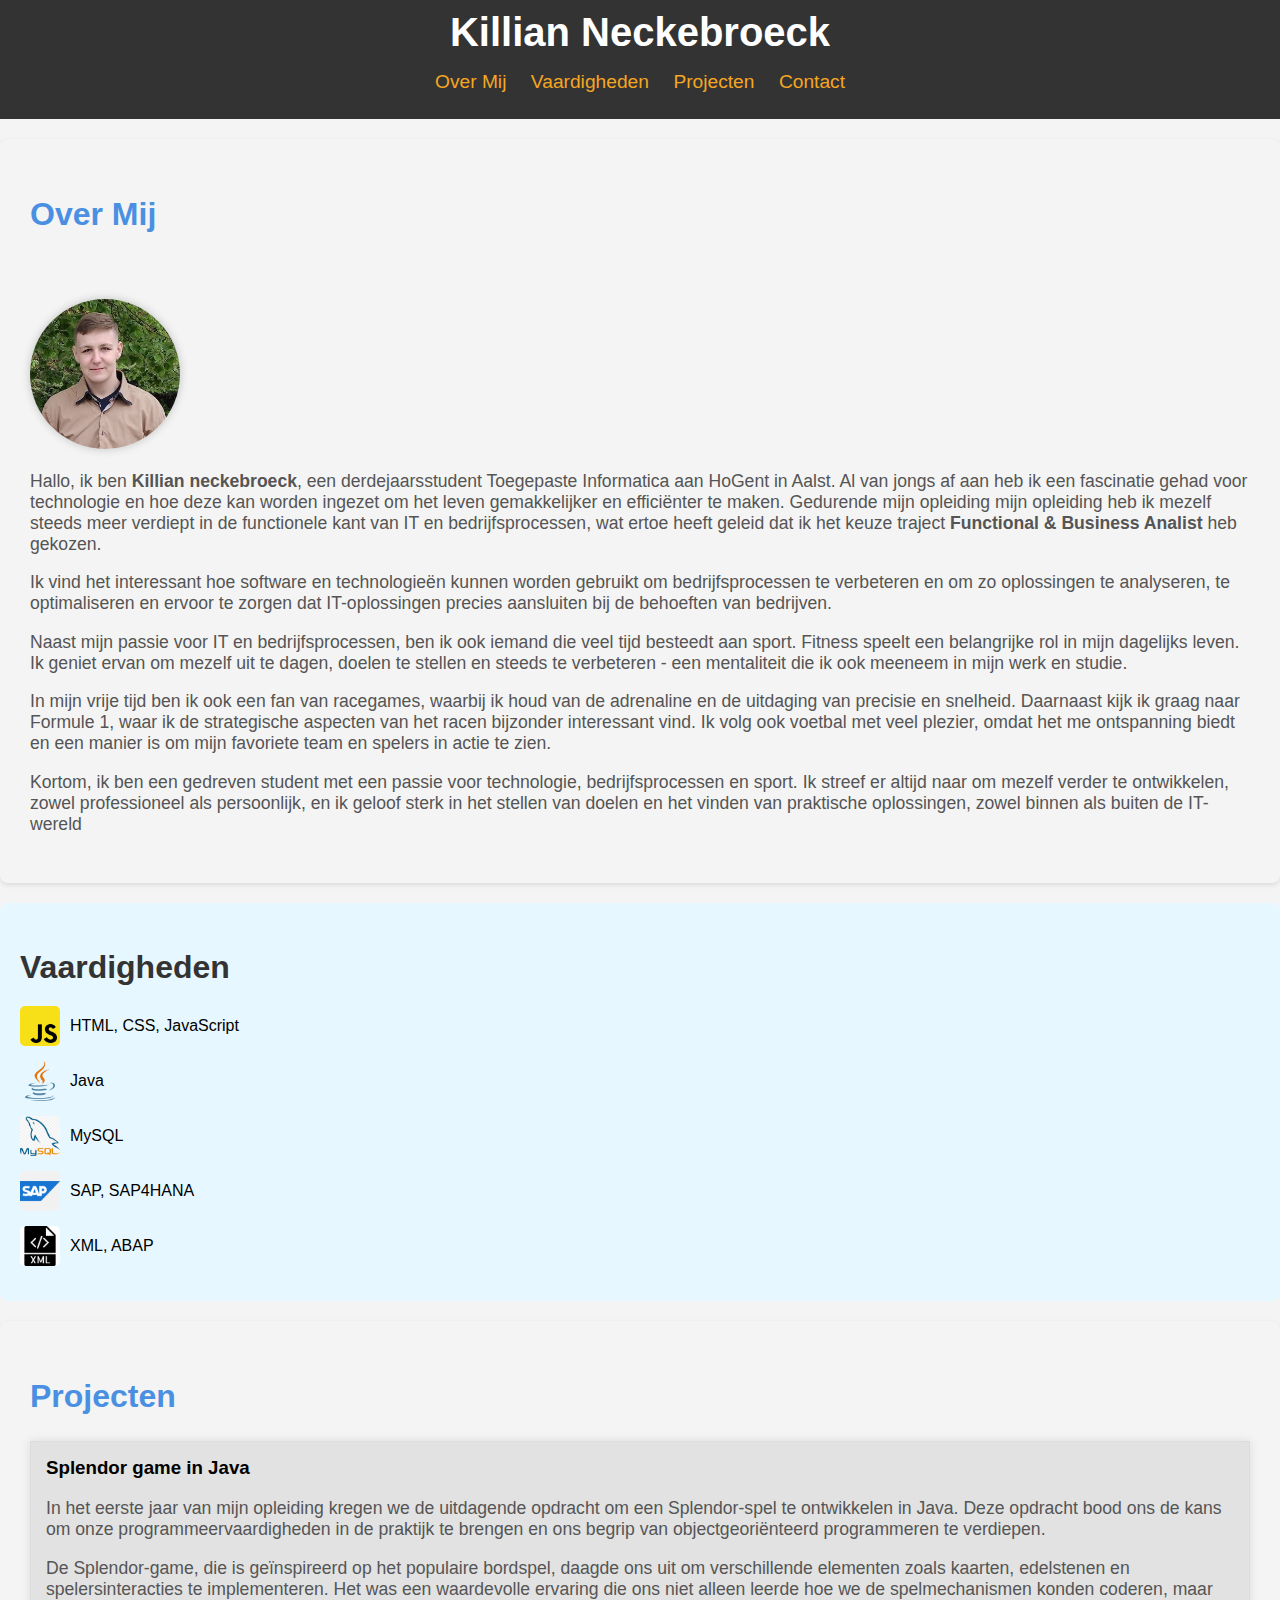
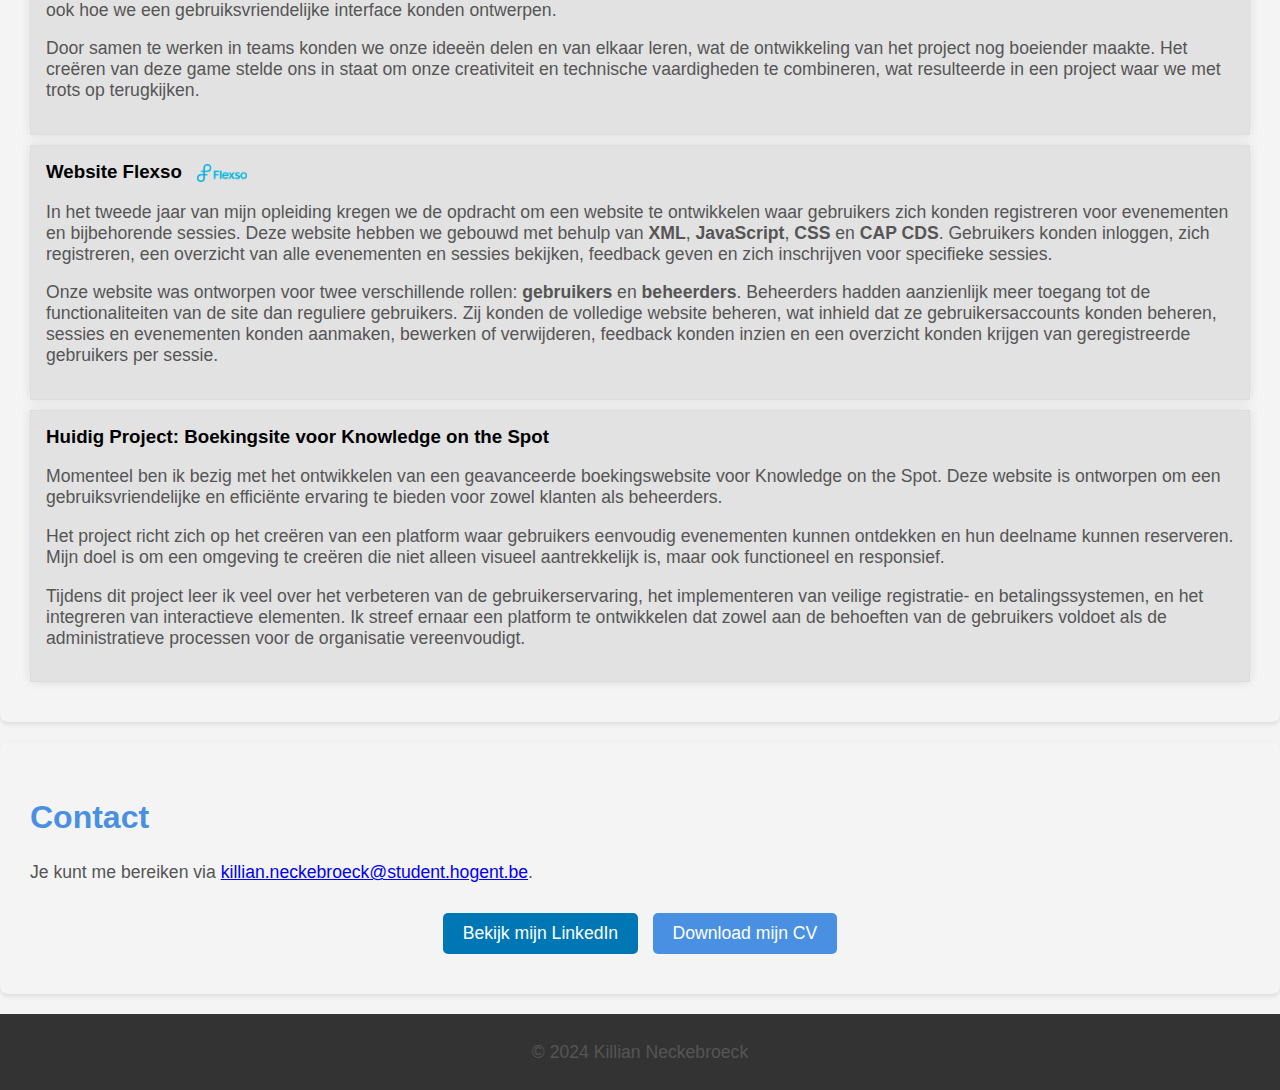
==== HTML/index.html @ effb0948 "Initial commit" ====
<!DOCTYPE html>
<html lang="nl">
    <head>
        <meta charset="UTF-8">
        <meta name="viewport" content="width=device-width, initial-scale=1.0">
        <title>Portfolio Killian Neckebroeck</title>
        <link rel="stylesheet" href="/CSS/style.css">
    </head>
    <body>
        <header>
            <h1>Killian Neckebroeck</h1>
            <nav>
                <ul>
                    <li><a href="#about">Over Mij</a></li>
                    <li><a href="#skills">Vaardigheden</a></li>
                    <li><a href="#projects">Projecten</a></li>
                    <li><a href="#contact">Contact</a></li>
                </ul>
            </nav>
        </header>

        <section id="about">
            <h2>Over Mij</h2>
            <div class="about-container"></div>
                <img src="/IMAGES/Killian Neckebroeck foto.jpg" alt="Killian Neckebroeck" class="profile-img">
                <p>
                    Hallo, ik ben <strong>Killian neckebroeck</strong>, een derdejaarsstudent Toegepaste Informatica aan HoGent in Aalst. Al van jongs af aan heb ik een fascinatie gehad voor technologie en hoe deze kan worden ingezet om het leven gemakkelijker en efficiënter te maken. Gedurende mijn opleiding mijn opleiding heb ik mezelf steeds meer verdiept in de functionele kant van IT en bedrijfsprocessen, wat ertoe heeft geleid dat ik het keuze traject <strong>Functional & Business Analist</strong> heb gekozen.
                </p>
                <p>
                    Ik vind het interessant hoe software en technologieën kunnen worden gebruikt om bedrijfsprocessen te verbeteren en om zo oplossingen te analyseren, te optimaliseren en ervoor te zorgen dat IT-oplossingen precies aansluiten bij de behoeften van bedrijven.
                </p>
                <P>
                    Naast mijn passie voor IT en bedrijfsprocessen, ben ik ook iemand die veel tijd besteedt aan sport. Fitness speelt een belangrijke rol in mijn dagelijks leven. Ik geniet ervan om mezelf uit te dagen, doelen te stellen en steeds te verbeteren - een mentaliteit die ik ook meeneem in mijn werk en studie.
                </P>
                <p>
                    In mijn vrije tijd ben ik ook een fan van racegames, waarbij ik houd van de adrenaline en de uitdaging van precisie en snelheid. Daarnaast kijk ik graag naar Formule 1, waar ik de strategische aspecten van het racen bijzonder interessant vind. Ik volg ook voetbal met veel plezier, omdat het me ontspanning biedt en een manier is om mijn favoriete team en spelers in actie te zien.
                </p>
                <P>
                    Kortom, ik ben een gedreven student met een passie voor technologie, bedrijfsprocessen en sport. Ik streef er altijd naar om mezelf verder te ontwikkelen, zowel professioneel als persoonlijk, en ik geloof sterk in het stellen van doelen en het vinden van praktische oplossingen, zowel binnen als buiten de IT-wereld
                </P>

            </div>
        </section>

        <section id="skills">
            <h2>Vaardigheden</h2>
            <ul class="skills-list">
                <li>
                    <img src="/IMAGES/icon_JS.png" alt="HTML Icon">
                    HTML, CSS, JavaScript
                </li>
                <li>
                    <img src="/IMAGES/icon_java.png" alt="Java Icon">
                    Java
                </li>
                <li>
                    <img src="/IMAGES/icon_mySQL.png" alt="MySQL Icon">
                    MySQL
                </li>
                <li>
                    <img src="/IMAGES/icon_SAP.png" alt="SAP Icon">
                    SAP, SAP4HANA
                </li>
                <li>
                    <img src="/IMAGES/icon_XML.png" alt="XML Icon">
                    XML, ABAP
                </li>
            </ul>
        </section>

        <section id="projects">
            <h2>Projecten</h2>
            
            <div class="project">
                <h3>Splendor game in Java</h3>
                <p>
                    In het eerste jaar van mijn opleiding kregen we de uitdagende opdracht om een Splendor-spel te ontwikkelen in Java. Deze opdracht bood ons de kans om onze programmeervaardigheden in de praktijk te brengen en ons begrip van objectgeoriënteerd programmeren te verdiepen.
                </p>
                <p>
                    De Splendor-game, die is geïnspireerd op het populaire bordspel, daagde ons uit om verschillende elementen zoals kaarten, edelstenen en spelersinteracties te implementeren. Het was een waardevolle ervaring die ons niet alleen leerde hoe we de spelmechanismen konden coderen, maar ook hoe we een gebruiksvriendelijke interface konden ontwerpen.
                </p>
                <p>
                    Door samen te werken in teams konden we onze ideeën delen en van elkaar leren, wat de ontwikkeling van het project nog boeiender maakte. Het creëren van deze game stelde ons in staat om onze creativiteit en technische vaardigheden te combineren, wat resulteerde in een project waar we met trots op terugkijken.
                </p>
            </div>
        
            <div class="project">
                <h3>
                    Website Flexso
                    <img src="/IMAGES/flexso-logo.png" alt="Flexso Logo" class="logo">
                </h3>
                <p>
                    In het tweede jaar van mijn opleiding kregen we de opdracht om een website te ontwikkelen waar gebruikers zich konden registreren voor evenementen en bijbehorende sessies. Deze website hebben we gebouwd met behulp van <strong>XML</strong>, <strong>JavaScript</strong>, <strong>CSS</strong> en <strong>CAP CDS</strong>. Gebruikers konden inloggen, zich registreren, een overzicht van alle evenementen en sessies bekijken, feedback geven en zich inschrijven voor specifieke sessies.
                </p>
                <p>
                    Onze website was ontworpen voor twee verschillende rollen: <strong>gebruikers</strong> en <strong>beheerders</strong>. Beheerders hadden aanzienlijk meer toegang tot de functionaliteiten van de site dan reguliere gebruikers. Zij konden de volledige website beheren, wat inhield dat ze gebruikersaccounts konden beheren, sessies en evenementen konden aanmaken, bewerken of verwijderen, feedback konden inzien en een overzicht konden krijgen van geregistreerde gebruikers per sessie.
                </p>
            </div>
        
            <div class="project">
                <h3>Huidig Project: Boekingsite voor Knowledge on the Spot</h3>
                <p>
                    Momenteel ben ik bezig met het ontwikkelen van een geavanceerde boekingswebsite voor Knowledge on the Spot. Deze website is ontworpen om een gebruiksvriendelijke en efficiënte ervaring te bieden voor zowel klanten als beheerders.
                </p>
                <p>
                    Het project richt zich op het creëren van een platform waar gebruikers eenvoudig evenementen kunnen ontdekken en hun deelname kunnen reserveren. Mijn doel is om een omgeving te creëren die niet alleen visueel aantrekkelijk is, maar ook functioneel en responsief.
                </p>
                <p>
                    Tijdens dit project leer ik veel over het verbeteren van de gebruikerservaring, het implementeren van veilige registratie- en betalingssystemen, en het integreren van interactieve elementen. Ik streef ernaar een platform te ontwikkelen dat zowel aan de behoeften van de gebruikers voldoet als de administratieve processen voor de organisatie vereenvoudigt.
                </p>
            </div>
        </section>                     

        <section id="contact">
            <h2>Contact</h2>
            <p>Je kunt me bereiken via <a href="mailto:killian.neckebroeck@student.hogent.be">killian.neckebroeck@student.hogent.be</a>.</p>
            <div class="button-container">
                <a href="https://www.linkedin.com/in/killian-neckebroeck-43435130b/" target="_blank" class="button linkedin-button">Bekijk mijn LinkedIn</a>
                <a href="/FILES/Curriculum Vitae Killian Neckebroeck.pdf.pdf" download class="button cv-button">Download mijn CV</a>
            </div>
        </section>

        <footer>
            <p>&copy; 2024 Killian Neckebroeck</p>
        </footer>

        <script src="script.js"></script>
    </body>
</html>
---- CSS/style.css ----
/* Algemene styling */
body {
    font-family: 'Roboto', sans-serif;
    margin: 0;
    padding: 0;
    background-color: #f4f4f4; /* Hoofdkleur van de pagina */
}

header {
    background-color: #333;
    color: white;
    padding: 10px 0;
    text-align: center;
}

header h1 {
    margin: 0;
    font-size: 2.5rem;
}

nav ul {
    list-style: none;
    padding: 0;
}

nav ul li {
    display: inline;
    margin: 0 10px;
}

nav ul li a {
    color: #F5A623;
    text-decoration: none;
    font-size: 1.2rem;
}

nav ul li a:hover {
    color: #7ED321;
}

/* Sectie styling */
section {
    padding: 30px; /* Verhoogd voor meer ruimte */
    margin: 20px 0;
    background-color: #f4f4f4; /* Houd de achtergrondkleur consistent */
    border-radius: 8px; /* Ronde hoeken voor een mooi effect */
    box-shadow: 0 2px 5px rgba(0, 0, 0, 0.1);
}

h2 {
    font-size: 2rem;
    color: #4A90E2;
}

p {
    font-size: 1.1rem;
    color: #555;
}

ul {
    list-style-type: square;
}

ul li {
    margin: 5px 0;
}

/* Projecten styling */
.project {
    background-color: #e2e2e2; /* Achtergrondkleur van de projectcontainer */
    border: 1px solid #ddd; /* Subtiele rand */
    padding: 15px; /* Voldoende padding */
    margin: 10px 0; /* Ruimte tussen projecten */
    box-shadow: 0 0 10px rgba(0, 0, 0, 0.1); /* Schaduw voor diepte */
    transition: transform 0.3s, box-shadow 0.3s, background-color 0.3s; /* Voor vloeiende overgang */
}

.project:hover {
    transform: translateY(-5px); /* Beweeg het project naar boven */
    box-shadow: 0 4px 20px rgba(0, 0, 0, 0.2); /* Verhoogde schaduw bij hover */
    background-color: #d0d0d0; /* Donkere tint voor hover-effect */
    border-color: #4A90E2;
}

.project h3 {
    margin-top: 0; /* Zorg ervoor dat er geen extra ruimte boven de titel is */
}

footer {
    background-color: #333;
    color: white;
    text-align: center;
    padding: 10px 0;
    position: relative;
    bottom: 0;
    width: 100%;
}

/* Styling voor de over-mij sectie */
.about-container {
    background-color: #f4f4f4;
    padding: 20px;
    border-radius:8px;
}

/* Styling voor de profielfoto */
.profile-img {
    border-radius: 50%;
    width: 150px;
    height: 150px;
    object-fit: cover;
    box-shadow: 0 0 10px rgba(0, 0, 0, 0.2);
}

@media (max-width: 768px) {
    .about-container {
        flex-direction: column;
        text-align: center;
    }

    .profile-img {
        width: 120px;
        height: 120px;
    }
}

/* Vaardigheden sectie */
#skills {
    padding: 20px;
    background-color: #e6f7ff;
    border-radius: 8px;
    box-shadow: none;
    border: none;
    margin: 20px 0;
}

#skills h2 {
    font-size: 2rem;
    margin-bottom: 20px;
    color: #333;
    text-align: left; /* Zorg ervoor dat de titel links uitgelijnd is */
}

/* Skills list styling */
.skills-list {
    list-style-type: none;
    padding: 0;
    margin: 0; /* Zorg ervoor dat er geen marges zijn */
}

.skills-list li {
    display: flex;
    align-items: center;
    margin-bottom: 15px;
    justify-content: flex-start; /* Zorg ervoor dat de items links uitgelijnd zijn */
}

.skills-list img {
    width: 40px;
    height: 40px;
    margin-right: 10px;
    object-fit: contain;
    border-radius: 5px;
}

.skills-list li:hover {
    background-color: #e6e6e6; /* Achtergrondkleur veranderen bij hover */
    border-radius: 5px; /* Randen afronden */
    transition: background-color 0.3s; /* Vloeiende overgang */
}

.logo {
    width: 50px; /* Pas de breedte aan zoals nodig */
    height: auto; /* Houd de hoogte automatisch in verhouding */
    margin-left: 10px; /* Voeg wat ruimte toe tussen de titel en het logo */
    vertical-align: middle; /* Zorg ervoor dat het logo mooi uitgelijnd is met de tekst */
}

/* Algemene knop styling */
.button {
    display: inline-block;
    padding: 10px 20px; /* Ruimte rondom de tekst */
    margin: 10px 5px; /* Ruimte tussen de knoppen */
    border: none; /* Geen rand */
    border-radius: 5px; /* Ronde hoeken */
    text-align: center; /* Tekst centreren */
    text-decoration: none; /* Geen onderstreping */
    font-size: 1.1rem; /* Grotere tekst */
    color: white; /* Tekstkleur */
    transition: background-color 0.3s, transform 0.3s; /* Vloeiende overgang voor hover-effect */
}

/* LinkedIn knop styling */
.linkedin-button {
    background-color: #0077B5; /* LinkedIn kleur */
}

.linkedin-button:hover {
    background-color: #005582; /* Donkerdere tint voor hover-effect */
    transform: translateY(-2px); /* Beweeg omhoog bij hover */
}

/* CV knop styling */
.cv-button {
    background-color: #4A90E2; /* Blauw kleur voor CV knop */
}

.cv-button:hover {
    background-color: #357ABD; /* Donkerdere tint voor hover-effect */
    transform: translateY(-2px); /* Beweeg omhoog bij hover */
}

/* Knoppen container styling */
.button-container {
    text-align: center; /* Centreer de knoppen */
    margin-top: 20px; /* Ruimte boven de knoppen */
}
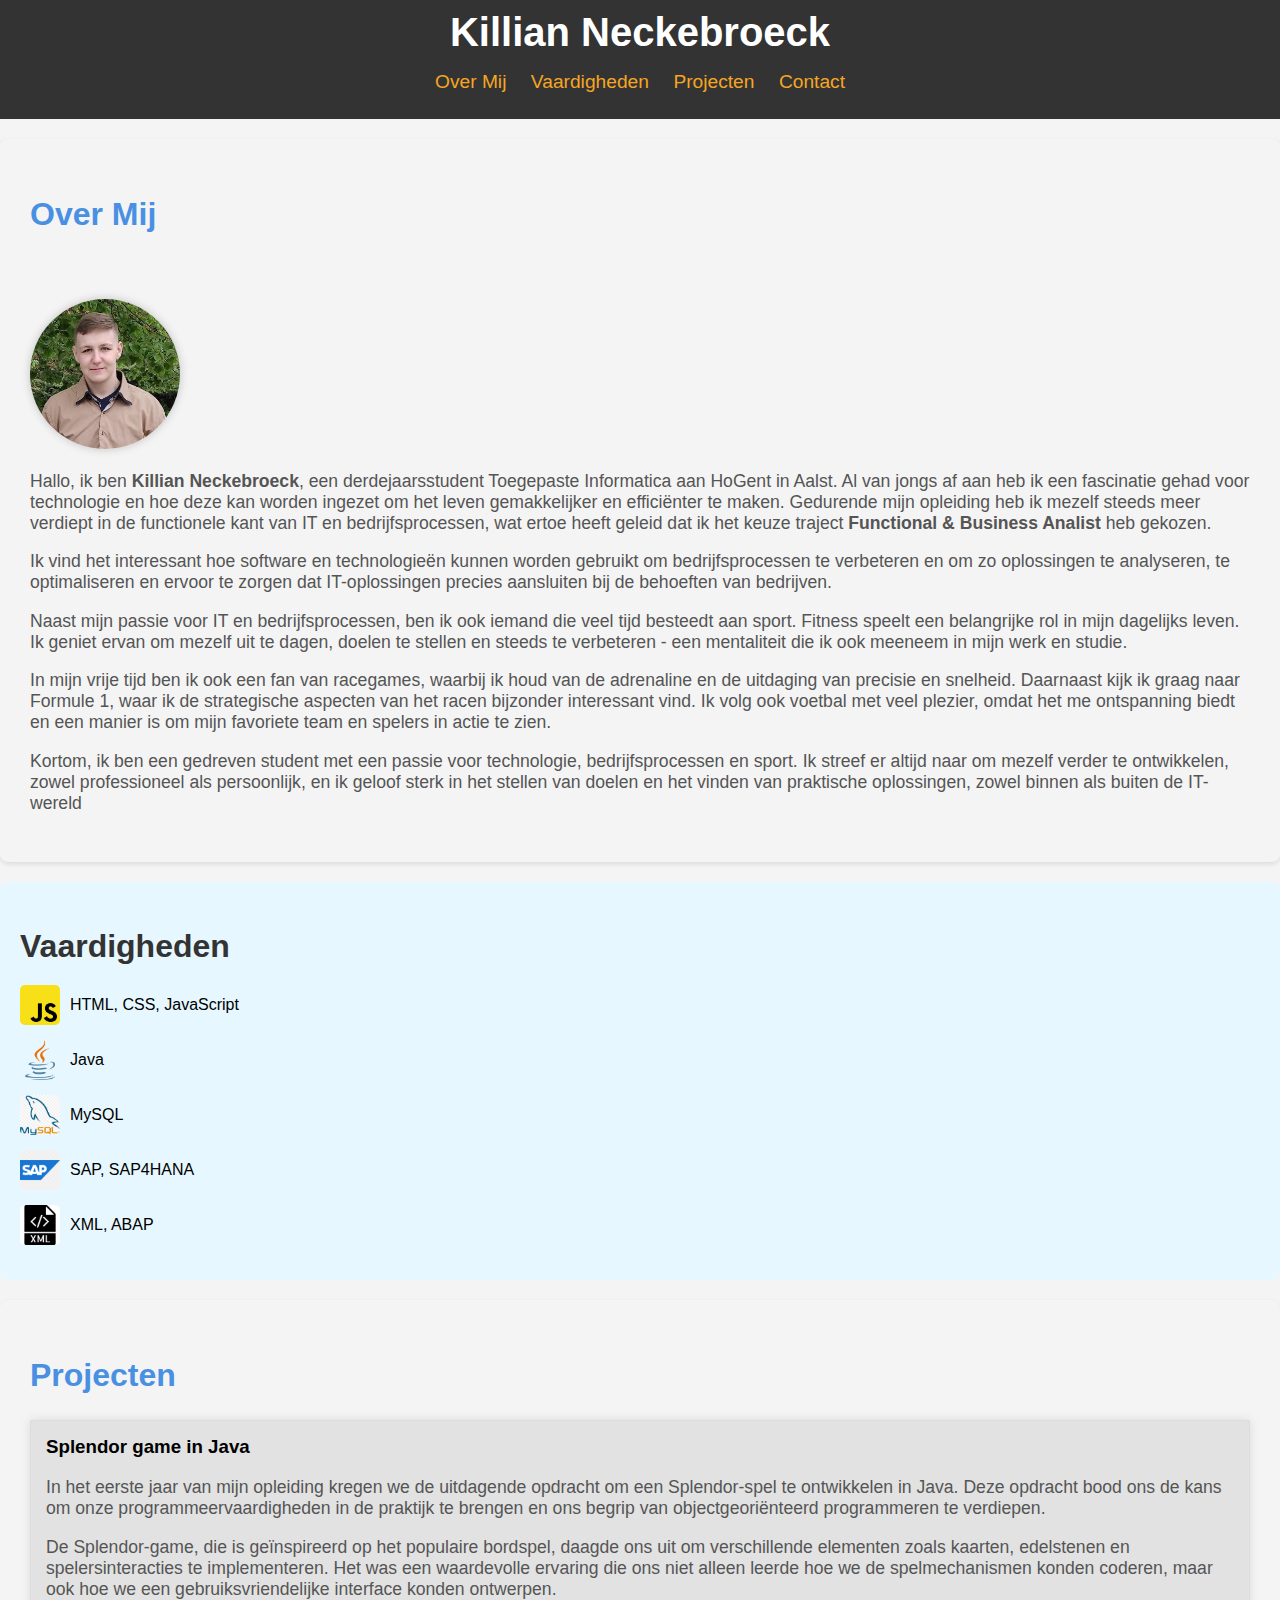
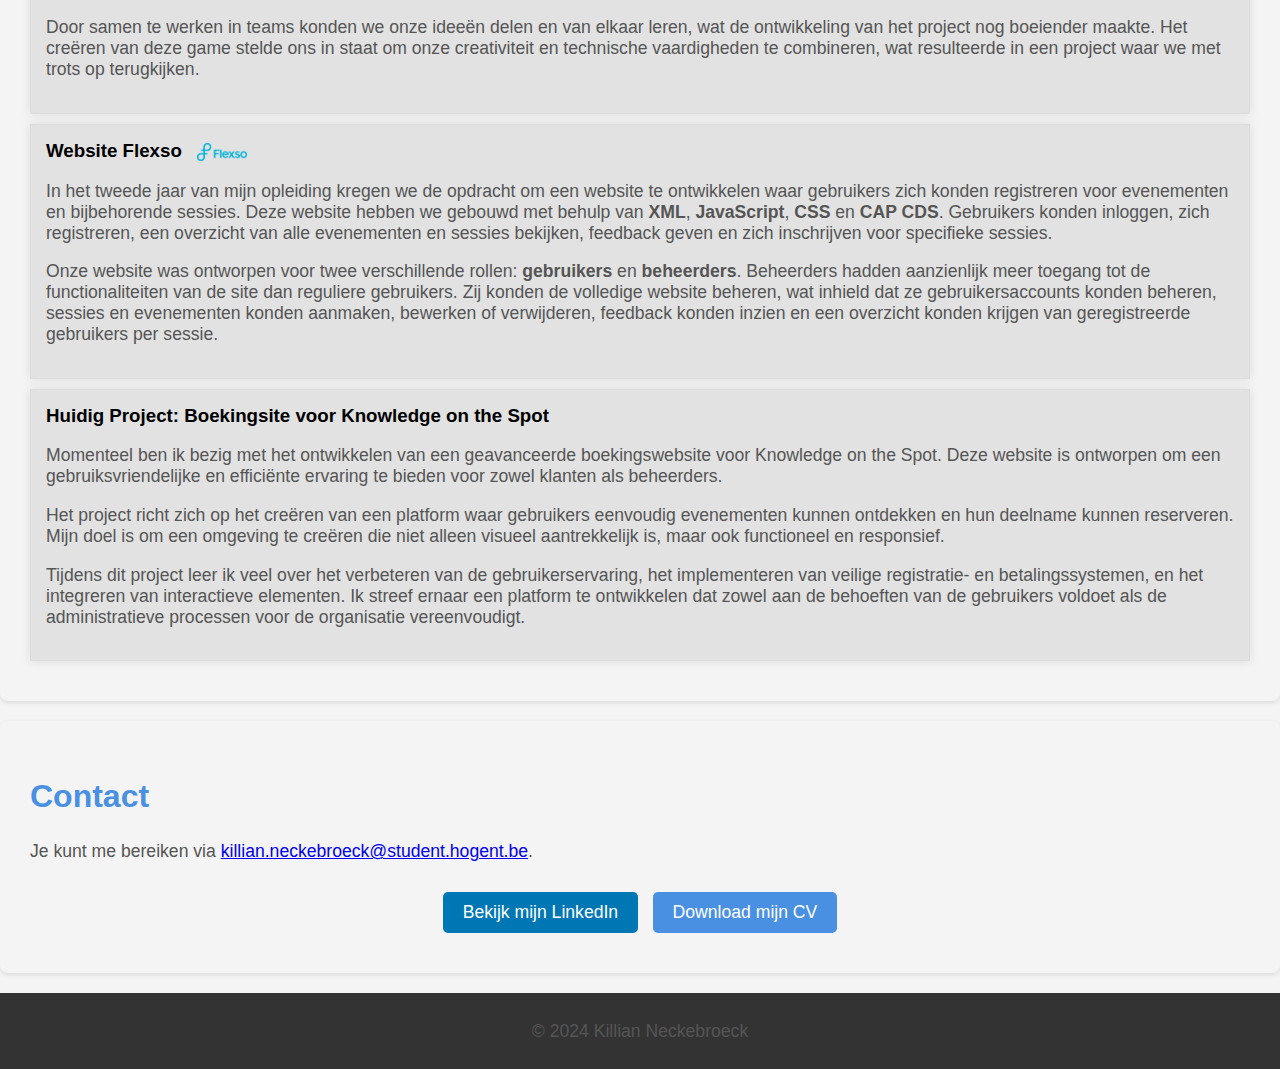
==== commit 381eaa6a: "enkele schrijffouten aangepast" ====
--- a/HTML/index.html
+++ b/HTML/index.html
@@ -24,7 +24,7 @@
             <div class="about-container"></div>
                 <img src="/IMAGES/Killian Neckebroeck foto.jpg" alt="Killian Neckebroeck" class="profile-img">
                 <p>
-                    Hallo, ik ben <strong>Killian neckebroeck</strong>, een derdejaarsstudent Toegepaste Informatica aan HoGent in Aalst. Al van jongs af aan heb ik een fascinatie gehad voor technologie en hoe deze kan worden ingezet om het leven gemakkelijker en efficiënter te maken. Gedurende mijn opleiding mijn opleiding heb ik mezelf steeds meer verdiept in de functionele kant van IT en bedrijfsprocessen, wat ertoe heeft geleid dat ik het keuze traject <strong>Functional & Business Analist</strong> heb gekozen.
+                    Hallo, ik ben <strong>Killian Neckebroeck</strong>, een derdejaarsstudent Toegepaste Informatica aan HoGent in Aalst. Al van jongs af aan heb ik een fascinatie gehad voor technologie en hoe deze kan worden ingezet om het leven gemakkelijker en efficiënter te maken. Gedurende mijn opleiding heb ik mezelf steeds meer verdiept in de functionele kant van IT en bedrijfsprocessen, wat ertoe heeft geleid dat ik het keuze traject <strong>Functional & Business Analist</strong> heb gekozen.
                 </p>
                 <p>
                     Ik vind het interessant hoe software en technologieën kunnen worden gebruikt om bedrijfsprocessen te verbeteren en om zo oplossingen te analyseren, te optimaliseren en ervoor te zorgen dat IT-oplossingen precies aansluiten bij de behoeften van bedrijven.
